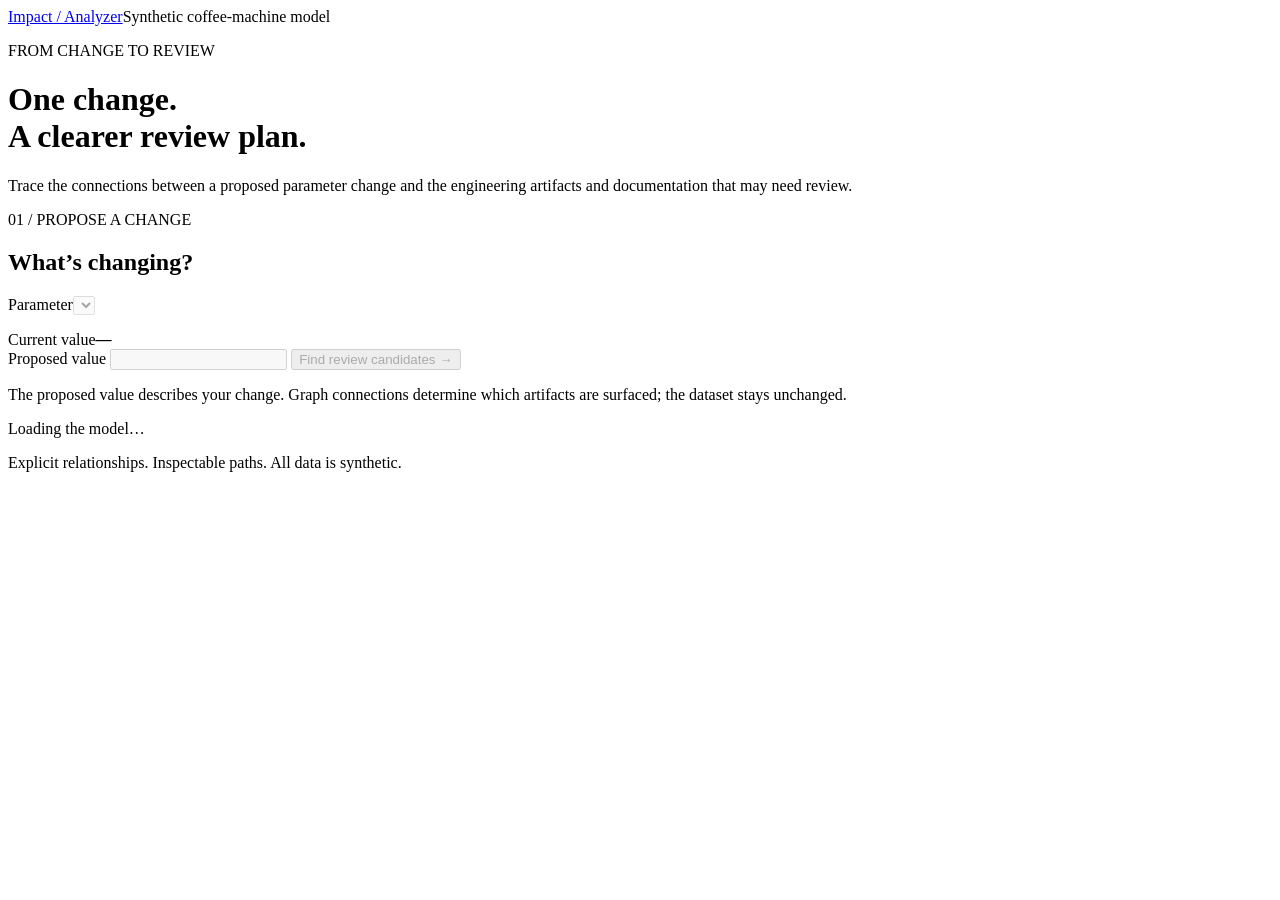
==== web/index.html @ 7e341044 "Add browser impact analysis interface and milestone documentation" ====
<!doctype html>
<html lang="en">
<head>
  <meta charset="utf-8">
  <meta name="viewport" content="width=device-width, initial-scale=1">
  <title>Portfolio Impact Analyzer</title>
  <link rel="stylesheet" href="/style.css">
  <script src="/app.js" defer></script>
</head>
<body>
  <header><a class="brand" href="/">Impact / Analyzer</a><span class="badge">Synthetic coffee-machine model</span></header>
  <main>
    <div class="intro"><p class="eyebrow">FROM CHANGE TO REVIEW</p><h1>One change.<br>A clearer review plan.</h1><p>Trace the connections between a proposed parameter change and the engineering artifacts and documentation that may need review.</p></div>
    <div class="workspace">
      <aside class="panel">
        <p class="eyebrow">01 / PROPOSE A CHANGE</p><h2>What’s changing?</h2>
        <form id="change-form">
          <label for="entity">Parameter</label><select id="entity" required disabled></select>
          <p id="parameter-detail" class="muted"></p>
          <div class="current"><span>Current value</span><strong id="current-value">—</strong></div>
          <label for="proposed">Proposed value <span id="unit"></span></label>
          <input id="proposed" type="number" step="any" required disabled>
          <button id="analyze" type="submit" disabled>Find review candidates <span aria-hidden="true">→</span></button>
        </form>
        <p class="note">The proposed value describes your change. Graph connections determine which artifacts are surfaced; the dataset stays unchanged.</p>
      </aside>
      <section class="results" aria-label="Analysis results" aria-busy="true">
        <p id="status" role="status" aria-live="polite">Loading the model…</p>
        <p id="error" role="alert" hidden></p>
        <div id="report" hidden>
          <p class="eyebrow">02 / REVIEW THE CONNECTIONS</p><h2 id="change-title"></h2><p id="change-values" class="change-values"></p>
          <div id="counts" class="counts"></div>
          <p class="boundary">These are potential review candidates. Connections do not predict physical outcomes or prove that an artifact must change.</p>
          <section><div class="group-heading"><h3>Engineering review</h3><span id="engineering-count"></span></div><div id="engineering"></div></section>
          <section><div class="group-heading"><h3>Documentation review</h3><span id="documentation-count"></span></div><div id="documentation"></div></section>
        </div>
      </section>
    </div>
    <footer>Explicit relationships. Inspectable paths. <span>All data is synthetic.</span></footer>
  </main>
</body>
</html>
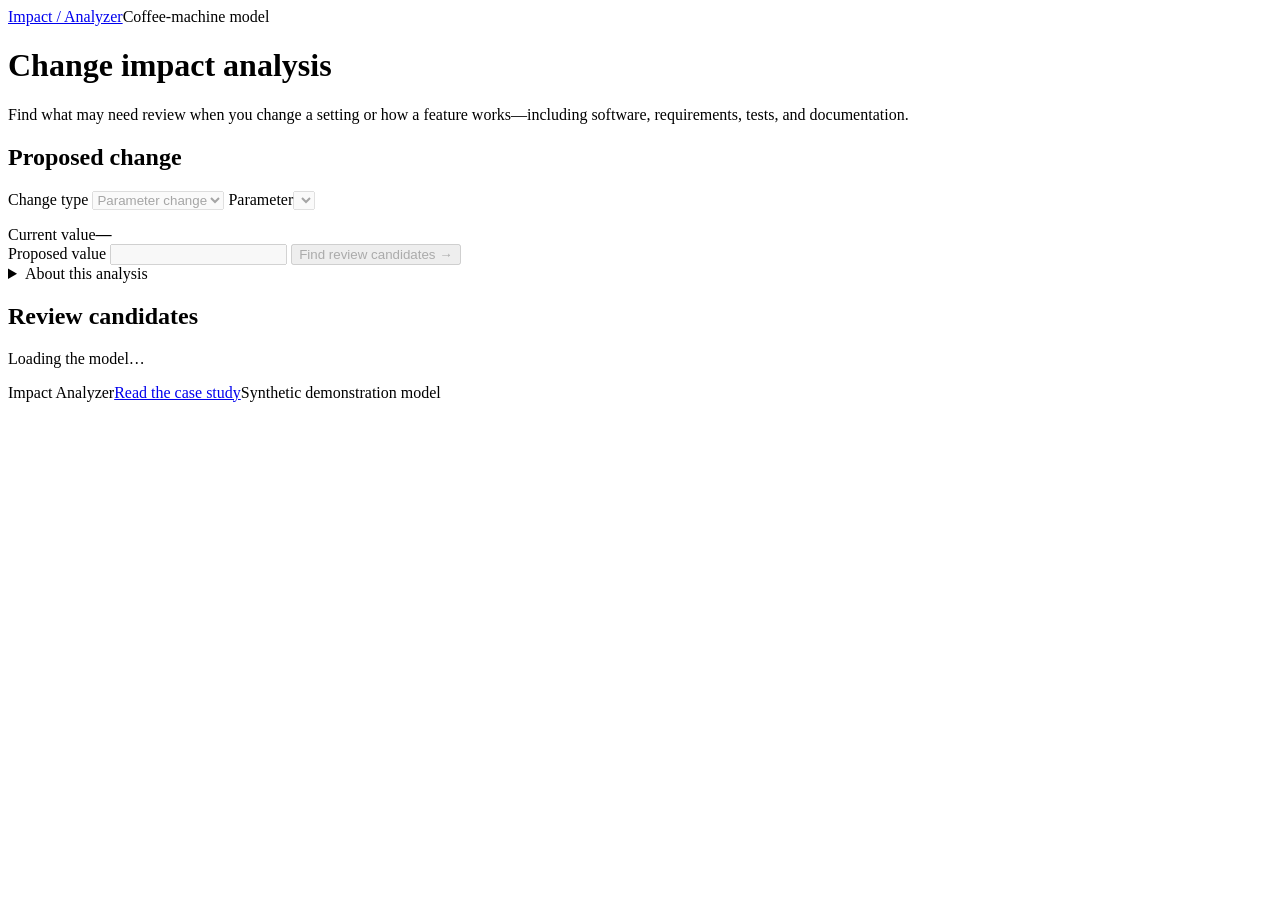
==== commit 2998118b: "Expand impact review demo and document portfolio scope" ====
--- a/web/index.html
+++ b/web/index.html
@@ -3,40 +3,56 @@
 <head>
   <meta charset="utf-8">
   <meta name="viewport" content="width=device-width, initial-scale=1">
-  <title>Portfolio Impact Analyzer</title>
+  <title>Impact Analyzer</title>
   <link rel="stylesheet" href="/style.css">
   <script src="/app.js" defer></script>
 </head>
 <body>
-  <header><a class="brand" href="/">Impact / Analyzer</a><span class="badge">Synthetic coffee-machine model</span></header>
+  <header><a class="brand" href="/">Impact / Analyzer</a><span class="badge">Coffee-machine model</span></header>
   <main>
-    <div class="intro"><p class="eyebrow">FROM CHANGE TO REVIEW</p><h1>One change.<br>A clearer review plan.</h1><p>Trace the connections between a proposed parameter change and the engineering artifacts and documentation that may need review.</p></div>
+    <div class="intro"><h1>Change impact analysis</h1><p>Find what may need review when you change a setting or how a feature works—including software, requirements, tests, and documentation.</p></div>
     <div class="workspace">
       <aside class="panel">
-        <p class="eyebrow">01 / PROPOSE A CHANGE</p><h2>What’s changing?</h2>
+        <h2>Proposed change</h2>
         <form id="change-form">
-          <label for="entity">Parameter</label><select id="entity" required disabled></select>
+          <label for="change-kind">Change type</label>
+          <select id="change-kind" disabled><option value="Parameter">Parameter change</option><option value="Behaviour">Behaviour change</option></select>
+          <label for="entity" id="entity-label">Parameter</label><select id="entity" required disabled></select>
           <p id="parameter-detail" class="muted"></p>
-          <div class="current"><span>Current value</span><strong id="current-value">—</strong></div>
-          <label for="proposed">Proposed value <span id="unit"></span></label>
+          <div class="current"><span id="current-label">Current value</span><strong id="current-value">—</strong></div>
+          <label for="proposed" id="proposed-label">Proposed value <span id="unit"></span></label>
           <input id="proposed" type="number" step="any" required disabled>
+          <textarea id="proposed-behaviour" rows="6" required disabled hidden aria-label="Proposed behaviour"></textarea>
           <button id="analyze" type="submit" disabled>Find review candidates <span aria-hidden="true">→</span></button>
         </form>
-        <p class="note">The proposed value describes your change. Graph connections determine which artifacts are surfaced; the dataset stays unchanged.</p>
+        <details class="about-analysis"><summary>About this analysis</summary><p>All data is synthetic. Graph connections identify potential review candidates; they do not prove an artifact must change or predict physical outcomes.</p><p>Your proposal provides context and does not modify the model. Custom behaviour descriptions receive general review questions.</p></details>
       </aside>
       <section class="results" aria-label="Analysis results" aria-busy="true">
+        <h2>Review candidates</h2>
         <p id="status" role="status" aria-live="polite">Loading the model…</p>
         <p id="error" role="alert" hidden></p>
         <div id="report" hidden>
-          <p class="eyebrow">02 / REVIEW THE CONNECTIONS</p><h2 id="change-title"></h2><p id="change-values" class="change-values"></p>
-          <div id="counts" class="counts"></div>
-          <p class="boundary">These are potential review candidates. Connections do not predict physical outcomes or prove that an artifact must change.</p>
+          <div class="change-summary"><p class="summary-label">Changed artifact</p><h3 id="change-title"></h3><div id="change-values" class="change-values"></div>
+            <details id="text-changes" class="text-changes" hidden>
+              <summary>Show text changes</summary>
+              <p class="diff-legend"><del>Removed</del> <ins>Added</ins></p>
+              <p id="text-diff" class="text-diff"></p>
+              <p id="diff-caption" class="muted"></p>
+            </details>
+          </div>
+          <p id="counts" class="counts"></p>
+          <section id="review-overview" class="review-overview" aria-label="Your review findings">
+            <h3>Your review findings</h3>
+            <p id="review-progress" role="status" aria-live="polite"></p>
+            <p class="muted">Statuses and notes are your findings. They stay available for each proposal while this page is open; refreshing or closing the page clears them.</p>
+          </section>
+
           <section><div class="group-heading"><h3>Engineering review</h3><span id="engineering-count"></span></div><div id="engineering"></div></section>
           <section><div class="group-heading"><h3>Documentation review</h3><span id="documentation-count"></span></div><div id="documentation"></div></section>
         </div>
       </section>
     </div>
-    <footer>Explicit relationships. Inspectable paths. <span>All data is synthetic.</span></footer>
+    <footer><span>Impact Analyzer</span><a href="/case-study">Read the case study</a><span>Synthetic demonstration model</span></footer>
   </main>
 </body>
 </html>
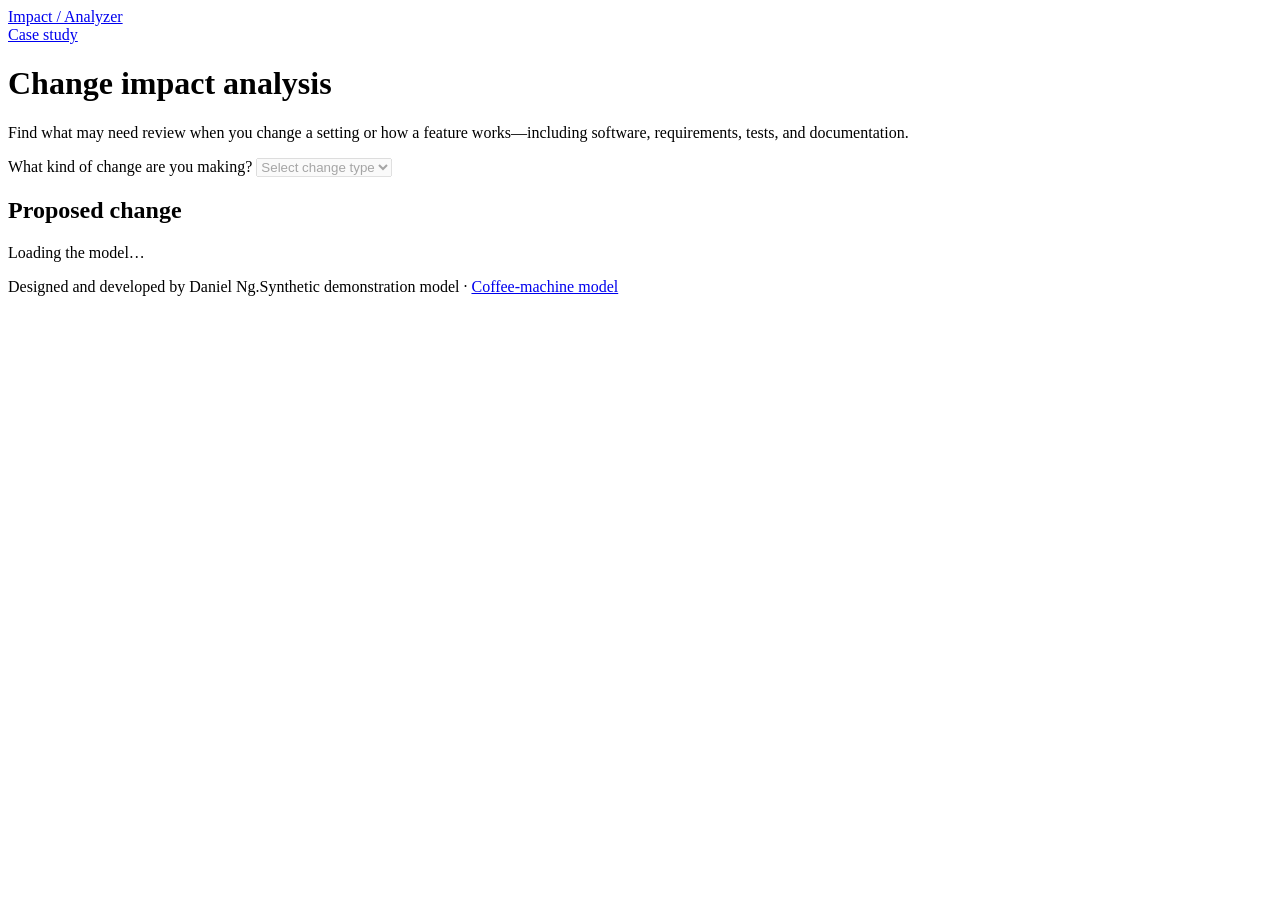
==== commit 3f401037: "Refine impact review UI, reports, and page transitions" ====
--- a/web/index.html
+++ b/web/index.html
@@ -8,51 +8,73 @@
   <script src="/app.js" defer></script>
 </head>
 <body>
-  <header><a class="brand" href="/">Impact / Analyzer</a><span class="badge">Coffee-machine model</span></header>
+  <header><a class="brand" href="/">Impact / Analyzer</a><div class="header-links"><a class="case-study-link" href="/case-study">Case study</a></div></header>
   <main>
     <div class="intro"><h1>Change impact analysis</h1><p>Find what may need review when you change a setting or how a feature works—including software, requirements, tests, and documentation.</p></div>
-    <div class="workspace">
-      <aside class="panel">
-        <h2>Proposed change</h2>
+    <div class="workspace landing">
+      <aside class="sidebar">
+      <section class="panel" id="change-form-panel">
         <form id="change-form">
-          <label for="change-kind">Change type</label>
-          <select id="change-kind" disabled><option value="Parameter">Parameter change</option><option value="Behaviour">Behaviour change</option></select>
-          <label for="entity" id="entity-label">Parameter</label><select id="entity" required disabled></select>
+          <div class="change-selectors">
+            <div>
+              <label for="change-kind">What kind of change are you making?</label>
+              <select id="change-kind" required disabled><option value="" selected>Select change type</option><option value="Parameter">Parameter change</option><option value="Behaviour">Behaviour change</option></select>
+            </div>
+            <div id="artifact-selector" class="artifact-selector" hidden>
+              <label for="entity" id="entity-label">Item</label><select id="entity" required disabled></select>
+            </div>
+          </div>
+          <fieldset id="change-fields" disabled hidden>
           <p id="parameter-detail" class="muted"></p>
           <div class="current"><span id="current-label">Current value</span><strong id="current-value">—</strong></div>
           <label for="proposed" id="proposed-label">Proposed value <span id="unit"></span></label>
           <input id="proposed" type="number" step="any" required disabled>
           <textarea id="proposed-behaviour" rows="6" required disabled hidden aria-label="Proposed behaviour"></textarea>
           <button id="analyze" type="submit" disabled>Find review candidates <span aria-hidden="true">→</span></button>
+          </fieldset>
         </form>
-        <details class="about-analysis"><summary>About this analysis</summary><p>All data is synthetic. Graph connections identify potential review candidates; they do not prove an artifact must change or predict physical outcomes.</p><p>Your proposal provides context and does not modify the model. Custom behaviour descriptions receive general review questions.</p></details>
+      </section>
       </aside>
-      <section class="results" aria-label="Analysis results" aria-busy="true">
-        <h2>Review candidates</h2>
+      <section id="proposed-change" class="results" aria-label="Analysis results" aria-busy="true">
+        <h2>Proposed change</h2>
         <p id="status" role="status" aria-live="polite">Loading the model…</p>
         <p id="error" role="alert" hidden></p>
         <div id="report" hidden>
-          <div class="change-summary"><p class="summary-label">Changed artifact</p><h3 id="change-title"></h3><div id="change-values" class="change-values"></div>
+          <div id="change-summary" class="change-summary"><p class="summary-label">Changed artifact</p><h3 id="change-title"></h3><div id="change-values" class="change-values"></div>
             <details id="text-changes" class="text-changes" hidden>
               <summary>Show text changes</summary>
-              <p class="diff-legend"><del>Removed</del> <ins>Added</ins></p>
-              <p id="text-diff" class="text-diff"></p>
-              <p id="diff-caption" class="muted"></p>
+              <div id="text-diff" class="text-diff"></div>
             </details>
           </div>
           <p id="counts" class="counts"></p>
           <section id="review-overview" class="review-overview" aria-label="Your review findings">
-            <h3>Your review findings</h3>
+            <div class="review-overview-heading">
+              <h3>Your review findings</h3>
+              <span class="review-info">
+                <button type="button" class="info-trigger" aria-label="About review findings" aria-describedby="review-info-tooltip">
+                  <svg xmlns="http://www.w3.org/2000/svg" width="16" height="16" viewBox="0 0 24 24" fill="none" stroke="currentColor" stroke-width="2" stroke-linecap="round" stroke-linejoin="round" aria-hidden="true"><circle cx="12" cy="12" r="10"/><path d="M12 16v-4"/><path d="M12 8h.01"/></svg>
+                </button>
+                <span id="review-info-tooltip" class="info-tooltip" role="tooltip">Review notes and statuses clear when you refresh or close.</span>
+              </span>
+            </div>
             <p id="review-progress" role="status" aria-live="polite"></p>
-            <p class="muted">Statuses and notes are your findings. They stay available for each proposal while this page is open; refreshing or closing the page clears them.</p>
           </section>
 
-          <section><div class="group-heading"><h3>Engineering review</h3><span id="engineering-count"></span></div><div id="engineering"></div></section>
-          <section><div class="group-heading"><h3>Documentation review</h3><span id="documentation-count"></span></div><div id="documentation"></div></section>
+          <section id="engineering-review"><div class="group-heading"><h3>Engineering review</h3><span id="engineering-count"></span></div><div id="engineering"></div></section>
+          <section id="documentation-review"><div class="group-heading"><h3>Documentation review</h3><span id="documentation-count"></span></div><div id="documentation"></div></section>
+          <section id="review-report" class="review-report" aria-label="Review report">
+            <div class="report-heading"><h3>Review report</h3><button id="copy-report" class="copy-report" type="button" aria-label="Copy report" title="Copy report"></button></div>
+            <pre id="report-preview" tabindex="0"></pre>
+            <span id="copy-feedback" class="sr-only" role="status" aria-live="polite"></span>
+          </section>
         </div>
       </section>
+      <nav id="page-toc" class="page-toc" aria-label="On this page" hidden>
+        <p>On this page</p>
+        <ul id="toc-links"></ul>
+      </nav>
     </div>
-    <footer><span>Impact Analyzer</span><a href="/case-study">Read the case study</a><span>Synthetic demonstration model</span></footer>
+    <footer><span>Designed and developed by Daniel Ng.</span><span class="footer-model">Synthetic demonstration model · <a href="/case-study.md">Coffee-machine model</a></span></footer>
   </main>
 </body>
 </html>
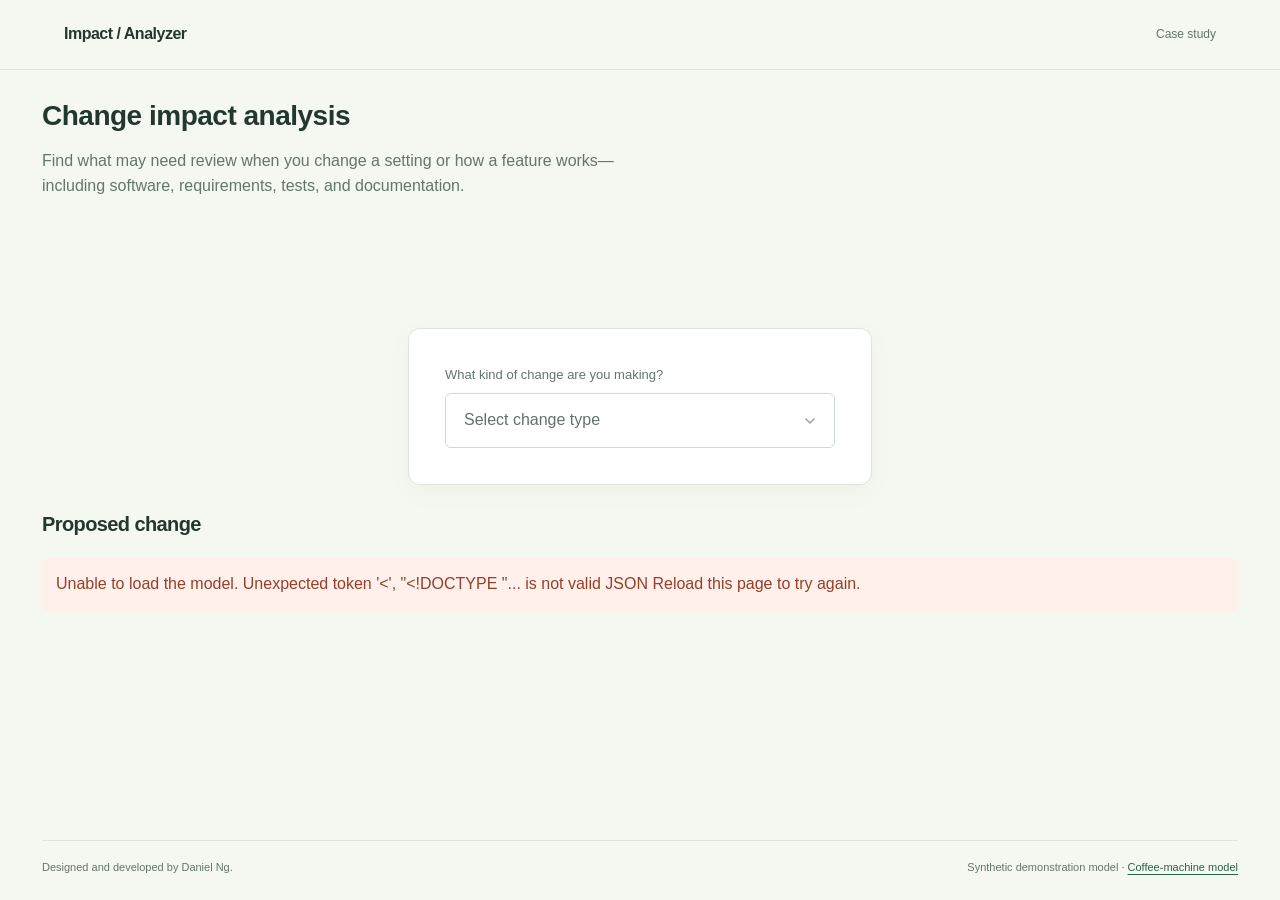
==== commit 8393032b: "Configure GitHub Pages deployment and portable asset paths" ====
--- a/web/index.html
+++ b/web/index.html
@@ -4,11 +4,12 @@
   <meta charset="utf-8">
   <meta name="viewport" content="width=device-width, initial-scale=1">
   <title>Impact Analyzer</title>
-  <link rel="stylesheet" href="/style.css">
-  <script src="/app.js" defer></script>
+  <link rel="stylesheet" href="style.css">
+  <script src="analyzer.js" defer></script>
+  <script src="app.js" defer></script>
 </head>
 <body>
-  <header><a class="brand" href="/">Impact / Analyzer</a><div class="header-links"><a class="case-study-link" href="/case-study">Case study</a></div></header>
+  <header><a class="brand" href="./">Impact / Analyzer</a><div class="header-links"><a class="case-study-link" href="case-study/">Case study</a></div></header>
   <main>
     <div class="intro"><h1>Change impact analysis</h1><p>Find what may need review when you change a setting or how a feature works—including software, requirements, tests, and documentation.</p></div>
     <div class="workspace landing">
@@ -74,7 +75,7 @@
         <ul id="toc-links"></ul>
       </nav>
     </div>
-    <footer><span>Designed and developed by Daniel Ng.</span><span class="footer-model">Synthetic demonstration model · <a href="/case-study.md">Coffee-machine model</a></span></footer>
+    <footer><span>Designed and developed by Daniel Ng.</span><span class="footer-model">Synthetic demonstration model · <a href="case-study.md">Coffee-machine model</a></span></footer>
   </main>
 </body>
 </html>
--- a/web/style.css
+++ b/web/style.css
@@ -0,0 +1,274 @@
+/* Base and shared page layout */
+:root {
+  color-scheme:light;
+  --ink:#23372f;
+  --muted:#64756d;
+  --green:#28634c;
+  --line:#dce4dc;
+  --paper:#f5f7f1;
+}
+* { box-sizing:border-box; }
+html { min-height:100%; }
+body {
+  margin:0;
+  min-height:100vh;
+  min-height:100dvh;
+  display:flex;
+  flex-direction:column;
+  background:var(--paper);
+  color:var(--ink);
+  font:16px/1.55 -apple-system,BlinkMacSystemFont,"Segoe UI",sans-serif;
+}
+header { display:flex; justify-content:space-between; align-items:center; padding:22px 5%; border-bottom:1px solid var(--line); gap:20px; }
+.brand { font-weight:750; text-decoration:none; color:var(--ink); letter-spacing:-.5px; }
+.header-links { display:flex; align-items:center; justify-content:flex-end; flex-wrap:wrap; gap:16px; }
+.case-study-link { color:var(--muted); font-size:12px; text-decoration:none; }
+.case-study-link:hover { color:var(--green); text-decoration:underline; text-underline-offset:3px; }
+body>main { flex:1; width:100%; max-width:1260px; margin:0 auto; padding:28px 32px 24px; display:flex; flex-direction:column; }
+.intro { max-width:700px; margin-bottom:24px; }
+h1 { font-size:28px; line-height:1.25; letter-spacing:-.5px; margin:0 0 8px; font-weight:650; }
+.intro>p:last-child { max-width:610px; color:var(--muted); }
+h2 { font-size:24px; letter-spacing:-.6px; margin:0 0 18px; }
+h3 { font-size:17px; margin:0; }
+footer { border-top:1px solid var(--line); padding-top:18px; color:var(--muted); font-size:11px; display:flex; flex-wrap:wrap; gap:12px; }
+.footer-model { margin-left:auto; text-align:right; }
+body>main>footer { margin-top:auto; }
+body>main>.workspace, body>main>article { margin-bottom:36px; }
+footer a, .case-study a { color:var(--green); text-underline-offset:3px; }
+[hidden] { display:none!important; }
+.sr-only { position:absolute; width:1px; height:1px; padding:0; margin:-1px; overflow:hidden; clip:rect(0,0,0,0); white-space:nowrap; border:0; }
+a:focus-visible, textarea:focus-visible, input:focus-visible, select:focus-visible, button:focus-visible, summary:focus-visible,
+.chain-viewport:focus-visible, #report-preview:focus-visible { outline:3px solid #96bcb0; outline-offset:3px; }
+.muted { color:var(--muted); font-size:13px; margin:10px 0 22px; }
+
+/* Change form and workspace */
+.workspace { display:grid; grid-template-columns:312px minmax(0,1fr) 140px; gap:24px; align-items:start; }
+.workspace:has(#page-toc[hidden]) { grid-template-columns:312px minmax(0,1fr); }
+.sidebar { align-self:start; min-width:0; position:sticky; top:24px; }
+.panel { padding:26px; background:white; border:1px solid var(--line); border-radius:12px; }
+#change-form-panel { container-type:inline-size; }
+label { display:block; font-size:13px; font-weight:650; margin:20px 0 8px; }
+#change-form label { color:var(--muted); font-weight:400; }
+#change-form label .artifact-icon { opacity:.65; }
+select, input, textarea { font:inherit; width:100%; border:1px solid #b9c9bf; border-radius:6px; background:white; padding:10px; color:var(--ink); }
+#change-kind, #entity {
+  -webkit-appearance:none;
+  appearance:none;
+  min-height:52px;
+  padding:14px 44px 14px 18px;
+  background-image:url("data:image/svg+xml,%3Csvg xmlns='http://www.w3.org/2000/svg' width='16' height='16' viewBox='0 0 24 24' fill='none' stroke='%2364756d' stroke-width='2' stroke-linecap='round' stroke-linejoin='round'%3E%3Cpath d='m6 9 6 6 6-6'/%3E%3C/svg%3E");
+  background-repeat:no-repeat;
+  background-position:right 16px center;
+}
+textarea { resize:vertical; }
+button { width:100%; display:flex; justify-content:space-between; margin-top:20px; padding:13px 14px; background:var(--green); color:white; border:0; border-radius:6px; font-family:inherit; font-size:14px; font-weight:600; line-height:1.5; cursor:pointer; }
+button:disabled { opacity:.5; cursor:wait; }
+.change-selectors { display:grid; grid-template-columns:minmax(0,1fr); gap:16px 36px; }
+.change-selectors>div { min-width:0; }
+#change-fields { border:0; padding:0; margin:0; min-width:0; }
+#change-fields:disabled, .artifact-selector:has(select:disabled) { opacity:.45; }
+#change-fields:disabled select, #change-fields:disabled input, #change-fields:disabled textarea, .artifact-selector select:disabled { background:#f0f2ee; cursor:not-allowed; }
+#change-fields:disabled button { cursor:not-allowed; }
+.current { display:flex; justify-content:space-between; gap:12px; flex-wrap:wrap; background:var(--paper); padding:12px; border-radius:6px; font-size:13px; }
+.current strong { font-size:16px; overflow-wrap:anywhere; }
+.workspace:not(.analysis-started) .results { display:none; }
+.workspace:not(.analysis-started):has(#error:not([hidden])) .results { display:block; }
+.change-selectors label { margin-top:0; }
+@container(min-width:600px) { .change-selectors { grid-template-columns:repeat(2,minmax(0,1fr)); } }
+.change-selectors:has(#artifact-selector[hidden]) { grid-template-columns:minmax(0,1fr); }
+@keyframes reveal-form-controls {
+  from { opacity:0; }
+  to { opacity:1; }
+}
+#artifact-selector:not([hidden]), #change-fields:not([hidden])> * {
+  animation:reveal-form-controls 200ms cubic-bezier(0.22,1,0.36,1) var(--reveal-delay,100ms) backwards;
+}
+#parameter-detail { --reveal-delay:300ms; }
+#change-fields>.current { --reveal-delay:500ms; }
+#proposed-label, #proposed, #proposed-behaviour { --reveal-delay:700ms; }
+#analyze { --reveal-delay:900ms; }
+
+/* Result summary and text comparison */
+.results { min-width:0; }
+.results>h2 { font-size:20px; }
+.results>p { color:var(--muted); }
+#error { background:#fff0ec; color:#963f27; padding:14px; border-radius:6px; }
+.change-summary { background:white; border:1px solid var(--line); border-radius:8px; padding:18px 20px; }
+.summary-label { display:block; font-size:12px; font-weight:600; color:var(--muted); margin:0 0 6px; }
+#change-title { margin:0 0 16px; }
+.change-values { display:grid; grid-template-columns:repeat(2,minmax(0,1fr)); gap:12px; }
+.change-block { padding:12px; border-radius:6px; background:var(--paper); }
+.change-block.state-proposed { background:#e8eee4; }
+.change-block p { margin:0; font-size:14px; overflow-wrap:anywhere; }
+.counts { color:var(--muted); font-size:13px; margin:14px 0 20px; }
+.text-changes { margin-top:14px; }
+.text-diff { font-size:14px; white-space:pre-wrap; overflow-wrap:anywhere; line-height:1.8; margin:12px 0; }
+.diff-row { margin:12px 0; }
+.diff-row p { margin:0; }
+.diff-removed { background:#f8e9e9; }
+.diff-added { background:#e3f2e8; }
+
+/* Artifact cards and direct status controls */
+.group-heading { display:flex; align-items:center; justify-content:space-between; margin:26px 0 12px; }
+.group-heading>span { font-size:12px; color:var(--muted); }
+.candidate { display:grid; grid-template-columns:minmax(0,1fr) auto; column-gap:16px; align-items:start; border:1px solid var(--line); background:white; border-radius:8px; margin-bottom:12px; padding:18px 20px; }
+.candidate>* { grid-column:1 / -1; }
+.candidate-heading { grid-column:1; grid-row:1; min-width:0; }
+.meta { display:flex; align-items:center; gap:10px; flex-wrap:wrap; font-size:11px; color:var(--green); margin:0 0 6px; font-weight:650; }
+.candidate h4 { margin:0; font-size:16px; font-weight:650; }
+.candidate>.artifact-detail { color:var(--muted); font-size:13px; margin:7px 0 14px; }
+.candidate>.review-question { color:var(--ink); font-size:14px; margin:12px 0 8px; }
+.type-badge { background:#edf2ed; padding:3px 8px; border-radius:5px; }
+.type-badge .artifact-icon { width:14px; height:14px; }
+.artifact-id { color:var(--muted); font-weight:400; }
+.artifact-name { display:inline-flex; align-items:center; gap:7px; vertical-align:middle; }
+.artifact-icon { width:18px; height:18px; flex-shrink:0; }
+#change-title .artifact-icon { width:24px; height:24px; }
+.candidate[data-review-status="Needs change"] { border-left:3px solid #b47626; }
+.candidate[data-review-status="Needs investigation"] { border-left:3px solid #657e9f; }
+.candidate[data-review-status="No change needed"] { background:#eef0ed; border-color:#d5dbd4; border-left:3px solid #a7b2a8; padding-top:12px; padding-bottom:12px; }
+.candidate[data-review-status="No change needed"] .candidate-heading { color:var(--muted); }
+.candidate[data-review-status="No change needed"] .type-badge { background:#e3e7e1; }
+.candidate[data-review-status="No change needed"]>.review-question,
+.candidate[data-review-status="No change needed"]>.artifact-detail,
+.candidate[data-review-status="No change needed"]>details { display:none; }
+.candidate-actions { grid-column:2; grid-row:1; display:flex; align-items:flex-start; gap:5px; }
+.card-status-buttons { display:flex; gap:3px; }
+.card-status-button { position:relative; width:32px; height:36px; margin:0; padding:6px; align-items:center; justify-content:center; background:transparent; color:var(--muted); border:1px solid transparent; }
+.card-status-button:hover { background:#e5ebe3; }
+.card-status-button[aria-pressed="true"] { background:#e5ebe3; border-color:#a7b6a8; }
+.card-status-button[data-review-status="Needs change"][aria-pressed="true"] { color:#895719; background:#f6eedf; border-color:#c6a875; }
+.card-status-button[data-review-status="Needs investigation"][aria-pressed="true"] { color:#49627f; background:#e9eff5; border-color:#9aaec2; }
+.card-status-button[data-review-status="No change needed"][aria-pressed="true"] { color:var(--green); background:#e2eee5; border-color:#8db39c; }
+.status-icon { width:19px; height:19px; flex-shrink:0; }
+
+/* Notes open independently of the artifact content. */
+summary { cursor:pointer; color:var(--green); font-size:12px; font-weight:650; min-height:28px; }
+details[open]>summary { margin-bottom:12px; }
+.candidate-review { position:relative; margin:0; width:32px; }
+.candidate-review>summary { display:flex; align-items:center; justify-content:center; position:relative; width:32px; height:36px; min-height:36px; list-style:none; border-radius:6px; color:var(--muted); font-weight:400; }
+.candidate-review[open]>summary { margin-bottom:0; }
+.candidate-review>summary::-webkit-details-marker { display:none; }
+.candidate-review>summary:hover, .candidate-review[open]>summary { background:#edf2ed; }
+.candidate:has(.candidate-review[open]) { position:relative; z-index:2; }
+.review-controls { position:absolute; top:100%; right:0; z-index:3; width:min(300px,calc(100vw - 64px)); margin-top:8px; padding:4px 16px 16px; border:1px solid var(--line); border-radius:8px; background:white; box-shadow:0 8px 24px #23372f20; max-height:60vh; overflow-y:auto; }
+.review-controls label { margin-top:12px; }
+.review-controls textarea { font-size:13px; }
+.note-feedback { display:block; min-height:18px; margin-top:4px; color:var(--green); font-size:11px; }
+
+/* Compact status summary, filters, and tooltips */
+.review-overview { display:flex; align-items:center; justify-content:space-between; flex-wrap:wrap; gap:8px 16px; border:1px solid var(--line); border-radius:8px; padding:10px 14px; }
+.review-overview-heading { display:flex; align-items:center; gap:6px; flex-shrink:0; }
+.review-overview h3 { font-size:14px; }
+#review-progress { display:flex; flex-wrap:nowrap; gap:6px; margin:0; font-size:13px; }
+.review-status-count { width:auto; margin:0; border:1px solid transparent; display:inline-flex; align-items:center; gap:7px; position:relative; padding:4px 7px; border-radius:5px; background:#edf2ed; color:var(--muted); font:inherit; font-size:13px; cursor:pointer; }
+.review-status-count strong { font-weight:600; color:var(--ink); font-variant-numeric:tabular-nums; }
+.review-status-count[data-review-status="Needs investigation"] { color:#49627f; }
+.review-status-count[data-review-status="Needs change"] { color:#895719; }
+.review-status-count[data-review-status="No change needed"] { color:var(--green); }
+.review-status-count[aria-pressed="true"] { border-color:var(--green); background:#dce9de; }
+.review-status-count:hover { background:#e2eae1; }
+.status-tooltip { position:absolute; right:0; bottom:calc(100% + 6px); padding:5px 9px; border-radius:5px; background:var(--ink); color:white; font-size:11px; font-weight:400; white-space:nowrap; pointer-events:none; visibility:hidden; z-index:4; }
+.card-status-button:hover .status-tooltip, .card-status-button:focus-visible .status-tooltip,
+.review-status-count:hover .status-tooltip, .review-status-count:focus-visible .status-tooltip { visibility:visible; }
+.review-info { display:inline-flex; position:relative; }
+.info-trigger { display:inline-flex; align-items:center; justify-content:center; width:28px; height:28px; margin:0; padding:0; background:transparent; color:var(--muted); border-radius:5px; }
+.info-trigger:hover { background:#edf2ed; }
+.info-tooltip { position:absolute; left:0; bottom:calc(100% + 6px); width:min(280px,calc(100vw - 80px)); padding:10px 12px; background:var(--ink); color:white; border-radius:6px; font-size:12px; font-weight:400; line-height:1.5; z-index:4; visibility:hidden; }
+.review-info:hover .info-tooltip, .review-info:focus-within .info-tooltip { visibility:visible; }
+
+/* Connection paths and stored relationship evidence */
+.chain-viewport { overflow-x:auto; margin:12px 0; padding:3px 3px 12px; }
+.connection-chain { display:flex; align-items:stretch; list-style:none; margin:0; padding:0; width:max-content; min-width:100%; }
+.chain-step { display:flex; align-items:center; }
+.path-artifact { width:145px; padding:12px; background:var(--paper); border:1px solid var(--line); border-radius:6px; }
+.path-artifact-type { display:flex; align-items:center; gap:6px; color:var(--muted); font-size:10px; }
+.path-artifact-type .artifact-icon { width:16px; height:16px; }
+.path-artifact strong { display:block; font-size:12px; line-height:1.4; margin:8px 0; }
+.path-artifact small { display:block; color:var(--muted); font-size:10px; }
+.chain-step:first-child .path-artifact { background:#e8eee4; border-color:#b8cebd; }
+.chain-connector { display:flex; flex-direction:column; align-items:center; width:90px; flex-shrink:0; padding:0 8px; text-align:center; color:var(--green); font-size:10px; }
+.chain-arrow { font-size:23px; line-height:1.2; }
+.path-evidence>summary { font-weight:400; color:var(--muted); }
+.path { margin:0; padding-left:22px; font-size:12px; }
+.path li { padding:4px 0 12px 4px; }
+.path small { display:block; color:var(--muted); font-size:11px; margin-top:4px; }
+.empty { font-size:13px; color:var(--muted); padding:18px; border:1px dashed var(--line); border-radius:8px; }
+
+/* Live Markdown report */
+.review-report { margin-top:26px; border-top:1px solid var(--line); padding-top:18px; }
+.report-heading { display:flex; align-items:center; justify-content:space-between; gap:12px; }
+.copy-report { width:32px; height:32px; margin:0; padding:6px; align-items:center; justify-content:center; background:transparent; color:var(--muted); }
+.copy-report:hover { background:#e8eee4; color:var(--green); }
+#report-preview { white-space:pre-wrap; overflow-wrap:anywhere; background:white; border:1px solid var(--line); border-radius:8px; padding:18px; font:12px/1.7 ui-monospace,SFMono-Regular,Consolas,monospace; color:var(--ink); }
+.report-title { color:var(--green); font-weight:700; }
+.report-artifact { color:#315f77; font-weight:600; }
+.report-label { color:var(--green); font-weight:600; }
+.report-note { color:#65533c; }
+.report-status { font-weight:600; }
+.report-status[data-review-status="Needs investigation"] { color:#49627f; }
+.report-status[data-review-status="Needs change"] { color:#895719; }
+.report-status[data-review-status="No change needed"] { color:var(--green); }
+
+/* Right-hand table of contents */
+.page-toc { position:sticky; top:24px; align-self:start; padding:4px 0; }
+.page-toc>p { margin:0 0 8px; color:var(--muted); font-size:11px; font-weight:600; }
+.page-toc ul { list-style:none; margin:0; padding:0; border-left:1px solid var(--line); }
+.page-toc a { display:block; padding:6px 12px; border-left:2px solid transparent; margin-left:-1px; color:var(--muted); font-size:12px; text-decoration:none; }
+.page-toc a:hover { color:var(--green); background:#edf2ed; }
+.page-toc a[aria-current="location"] { color:var(--green); font-weight:600; border-left-color:var(--green); }
+#proposed-change, #change-summary, #review-overview, #engineering-review, #documentation-review, #review-report { scroll-margin-top:24px; }
+
+/* Case study shares the application header, footer, and typography. */
+.case-study { max-width:900px; margin:0 auto; }
+.case-study h1 { font-size:30px; max-width:720px; }
+.case-study h2 { margin:32px 0 12px; font-size:21px; }
+.case-study p, .case-study li { font-size:15px; line-height:1.75; }
+.case-study .case-lead { color:var(--muted); font-size:17px; }
+.case-study figure { max-width:480px; margin:24px auto; }
+.case-study figure img { display:block; width:100%; height:auto; border:1px solid var(--line); border-radius:8px; }
+.case-study figcaption { color:var(--muted); font-size:12px; margin-top:8px; }
+.case-table { overflow-x:auto; }
+.case-table table { border-collapse:collapse; width:100%; font-size:14px; background:white; }
+.case-table th, .case-table td { padding:12px; border:1px solid var(--line); text-align:left; }
+.case-table th { background:#e8eee4; }
+
+/* Responsive variants */
+@media(max-width:1050px) {
+  .workspace, .workspace:has(#page-toc[hidden]) { grid-template-columns:282px minmax(0,1fr); }
+  .page-toc { grid-column:1 / -1; grid-row:1; position:static; }
+  .page-toc ul { display:flex; flex-wrap:wrap; border-left:0; }
+  .page-toc a { border-left:0; border-bottom:2px solid transparent; margin:0; }
+  .page-toc a[aria-current="location"] { border-bottom-color:var(--green); }
+}
+@media(max-width:780px) {
+  body>main { padding:30px 20px; }
+  .workspace, .workspace:has(#page-toc[hidden]) { grid-template-columns:minmax(0,1fr); }
+  .intro { margin-bottom:26px; }
+  .sidebar { position:static; }
+  .change-values { grid-template-columns:1fr; }
+  .candidate { padding:16px; }
+  .connection-chain { flex-direction:column; width:100%; }
+  .chain-step { flex-direction:column; align-items:stretch; }
+  .path-artifact { width:100%; }
+  .chain-connector { width:100%; padding:8px; flex-direction:row; justify-content:center; gap:10px; }
+  .chain-arrow { transform:rotate(90deg); }
+  .chain-viewport { overflow-x:visible; }
+  .page-toc { padding:12px 0 0; }
+  .page-toc ul { gap:4px; }
+  .page-toc a { padding:5px 8px; }
+}
+@media(max-width:600px) {
+  footer { flex-direction:column; }
+  .footer-model { margin-left:0; text-align:left; }
+  .candidate { column-gap:10px; }
+  .info-tooltip { left:auto; right:0; }
+  .header-links { gap:8px; }
+}
+@media(max-width:450px) { .candidate-actions { grid-column:1 / -1; grid-row:2; justify-content:flex-end; margin-top:8px; } }
+/* The first choice is centered; selecting a type establishes the sidebar. */
+.workspace.landing:has(#page-toc[hidden]) { grid-template-columns:minmax(0,1fr); padding:clamp(36px, 10vh, 110px) 0 60px; }
+.workspace.landing .sidebar { position:static; width:min(100%, 464px); justify-self:center; }
+.workspace.landing .panel { padding:36px; box-shadow:0 8px 28px #23372f08; }
+.workspace.landing #change-kind { max-width:392px; }
+@media(prefers-reduced-motion:reduce) { #artifact-selector:not([hidden]), #change-fields:not([hidden])> * { animation:none; } }
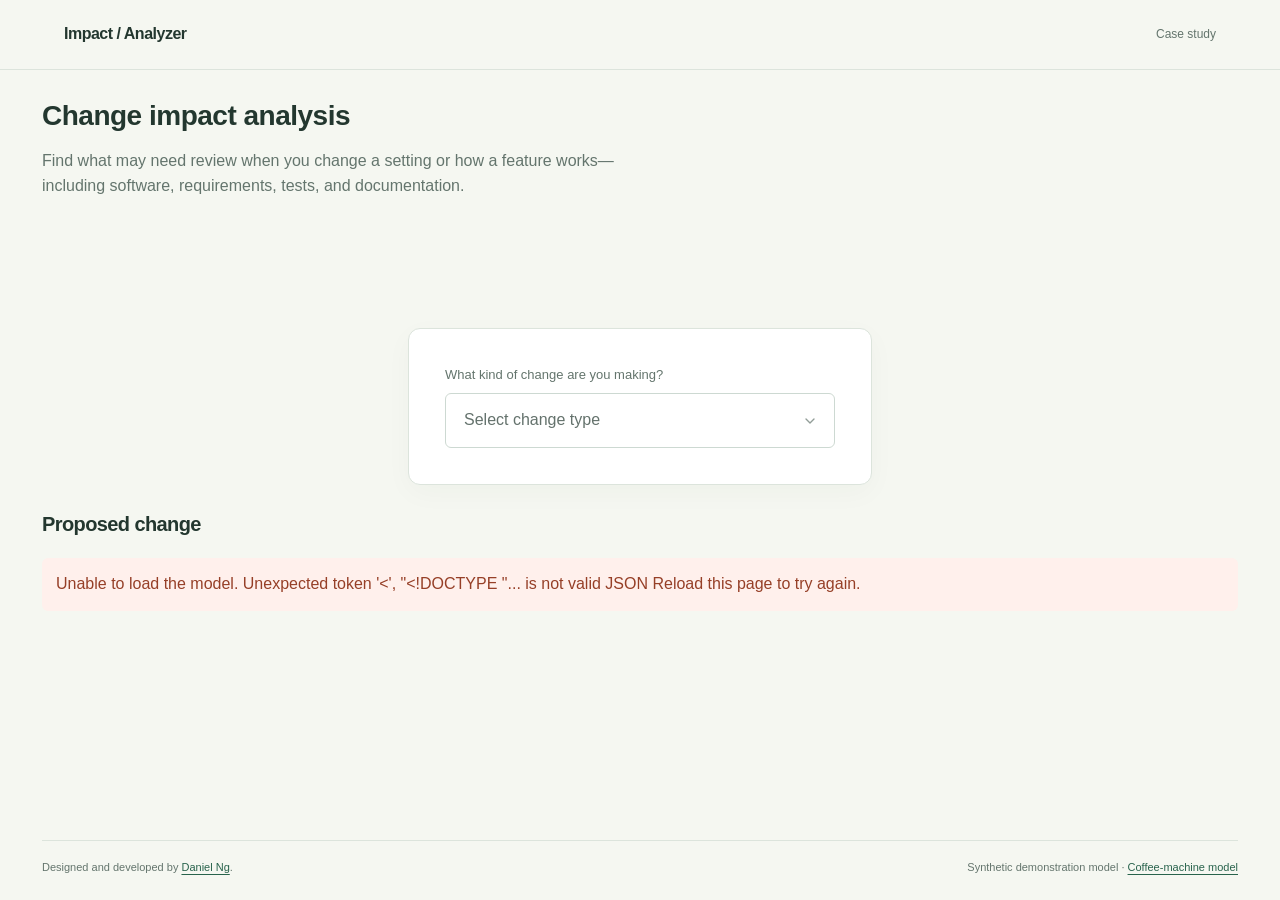
==== commit 0fc93751: "Link footer author credit to portfolio" ====
--- a/web/index.html
+++ b/web/index.html
@@ -75,7 +75,7 @@
         <ul id="toc-links"></ul>
       </nav>
     </div>
-    <footer><span>Designed and developed by Daniel Ng.</span><span class="footer-model">Synthetic demonstration model · <a href="case-study.md">Coffee-machine model</a></span></footer>
+    <footer><span>Designed and developed by <a href="https://danielng.co">Daniel Ng</a>.</span><span class="footer-model">Synthetic demonstration model · <a href="case-study/">Coffee-machine model</a></span></footer>
   </main>
 </body>
 </html>
